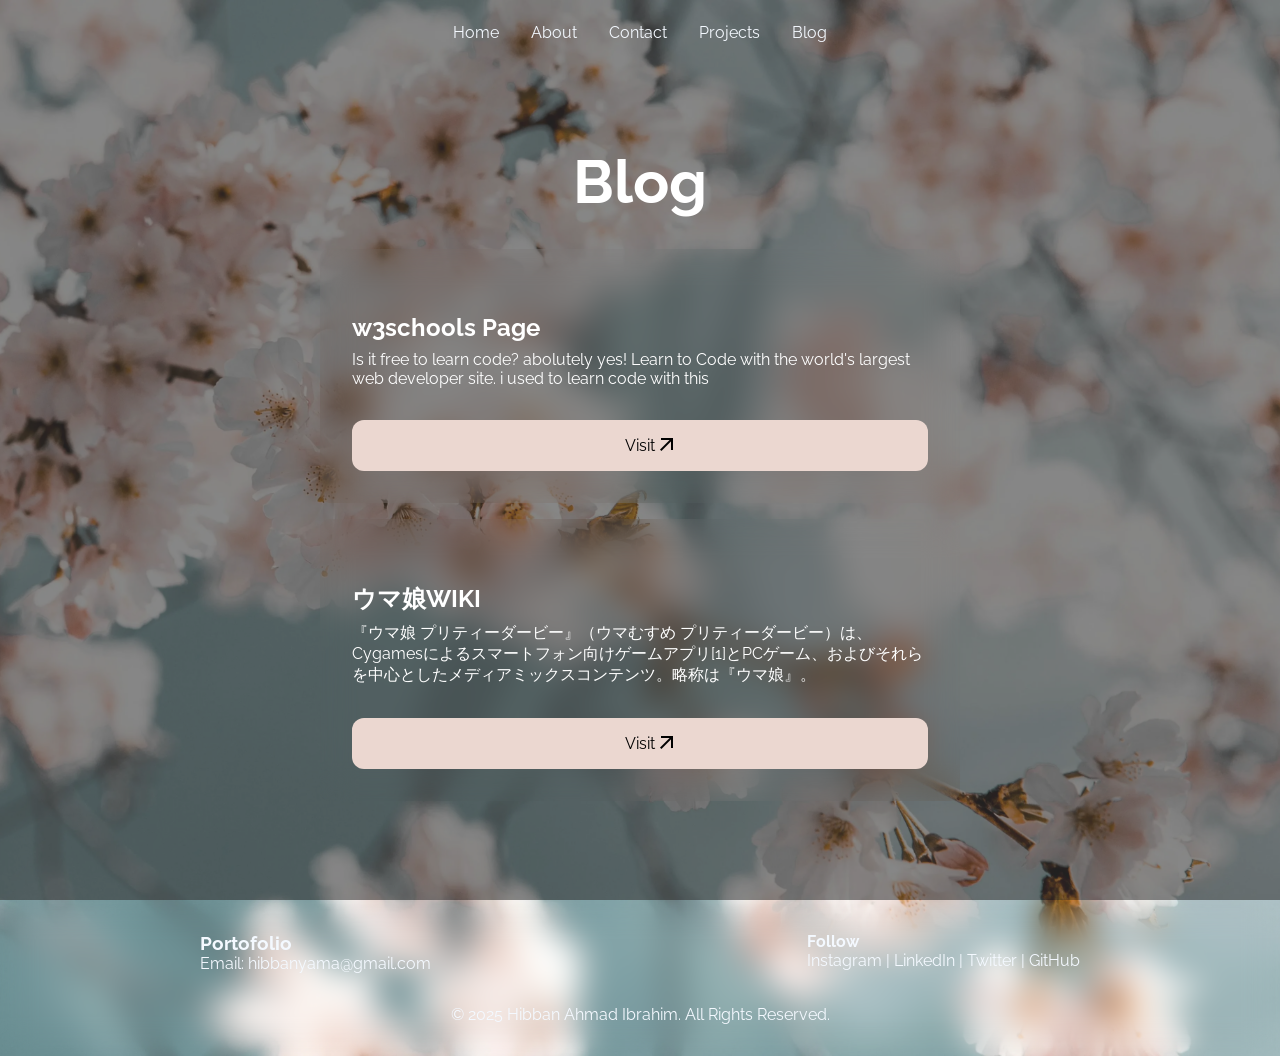
==== index/blog.html @ 0e6cdc51 "put files to the project dir from the project before" ====
<!DOCTYPE html>
<html lang="en">
  <head>
    <meta charset="UTF-8" />
    <meta name="viewport" content="width=device-width, initial-scale=1.0" />
    <link rel="stylesheet" href="../global/css/global.css" />
    <link rel="stylesheet" href="../pages/blog/style/style.css" />
    <link
      rel="icon"
      href="../resources/images/favicon/logo.png"
      type="images/png"
    />
    <link
      rel="stylesheet"
      href="https://fonts.googleapis.com/css2?family=Material+Symbols+Outlined:opsz,wght,FILL,GRAD@20,400,0,0&icon_names=arrow_outward"
    />
    <link href="https://unpkg.com/aos@2.3.1/dist/aos.css" rel="stylesheet" />
    <title>Home</title>
  </head>
  <body>
    <header>
      <nav class="sidebar">
        <div class="sidebar-content">
          <h1>山下真琴</h1>
          <button onclick="sidebar()">
            <div class="close-icon">
              <div class="line"></div>
            </div>
          </button>
        </div>

        <ul id="ul-sidebar">
          <a href="index.html"><li>Home</li></a>
          <a href="about.html"><li>About</li></a>
          <a href="contact.html"><li>Contact</li></a>
          <a href="project.html"><li>Projects</li></a>
          <a href="blog.html"><li>Blog</li></a>
        </ul>
      </nav>
      <nav class="navbar">
        <ul>
          <a href="index.html"><li>Home</li></a>
          <a href="about.html"><li>About</li></a>
          <a href="contact.html"><li>Contact</li></a>
          <a href="project.html"><li>Projects</li></a>
          <a href="blog.html"><li>Blog</li></a>
        </ul>
      </nav>
    </header>
    <main>
      <div alt="" class="bg"></div>
      <section>
        <div class="container">
          <div class="header">
            <h1>Blog</h1>
          </div>
          <div class="project-container">
            <div class="content">
              <div class="image-container">
                <img
                  src="https://encrypted-tbn0.gstatic.com/images?q=tbn:ANd9GcRDm4eon1hEJs0cc8Wkkzy9zS1f7R0OOcP10HfGbVNOPM8OjtaJHra1JjycZJ6E4xFkBIQ&usqp=CAU"
                  alt=""
                />
              </div>
              <div class="desc">
                <h2>w3schools Page</h2>
                <p>
                  Is it free to learn code? abolutely yes! Learn to Code with the world's largest web developer site. i used to learn code with this
                </p>
              </div>
              <div class="btn-option fade-up">
                <button
                  class="btn-1 fade-up"
                  onclick="window.open('https://w3schools.com', '_blank')"
                >
                  Visit
                  <span
                    class="material-symbols-outlined"
                    style="position: absolute; top: 0.8rem"
                  >
                    arrow_outward
                  </span>
                </button>
              </div>
            </div>

            <div class="content">
              <div class="image-container">
                <img
                  src="https://images.microcms-assets.io/assets/973fc097984b400db8729642ddff5938/1c24a997106247798328e4edd31a29dc/kv_pc.jpg?fm=webp"
                  alt=""
                />
              </div>
              <div class="desc">
                <h2>ウマ娘WIKI</h2>
                <p>
                  『ウマ娘 プリティーダービー』（ウマむすめ
                  プリティーダービー）は、Cygamesによるスマートフォン向けゲームアプリ[1]とPCゲーム、およびそれらを中心としたメディアミックスコンテンツ。略称は『ウマ娘』。
                </p>
              </div>
              <div class="btn-option fade-up">
                <button
                  class="btn-1 fade-up"
                  onclick="window.open('https://umamusume.jp', '_blank')"
                >
                  Visit
                  <span
                    class="material-symbols-outlined"
                    style="position: absolute; top: 0.8rem"
                  >
                    arrow_outward
                  </span>
                </button>
              </div>
            </div>
          </div>
        </div>
      </section>
    </main>
    <footer>
      <div class="footer-content">
        <div class="footer-about">
          <h3>Portofolio</h3>
          <p>Email: hibbanyama@gmail.com</p>
        </div>

        <div class="footer-social">
          <h4>Follow</h4>
          <a href="https://www.instagram.com/kagaya.01/">Instagram</a> |
          <a href="https://www.linkedin.com/in/hibban-ahmad-ibrahim-b05634379/"
            >LinkedIn</a
          >
          | <a href="https://x.com/hibbanibrahim09">Twitter</a> |
          <a href="https://github.com/kagaya-01">GitHub</a>
        </div>
      </div>
      <div class="footer-bottom">
        <p>&copy; 2025 Hibban Ahmad Ibrahim. All Rights Reserved.</p>
      </div>
    </footer>
  </body>
  <script src="../global/script/script.js"></script>
  <script src="../pages/index/script/script.js"></script>
  <script
    src="https://kit.fontawesome.com/f65a8d8213.js"
    crossorigin="anonymous"
  ></script>
  <script src="https://unpkg.com/aos@2.3.1/dist/aos.js"></script>
  <script>
    AOS.init();
  </script>
</html>
---- global/css/global.css ----
@import url('https://fonts.googleapis.com/css2?family=Noto+Sans+JP:wght@100..900&family=Poppins:ital,wght@0,100;0,200;0,300;0,400;0,500;0,600;0,700;0,800;0,900;1,100;1,200;1,300;1,400;1,500;1,600;1,700;1,800;1,900&family=Raleway:ital,wght@0,100..900;1,100..900&display=swap');
@import url('https://fonts.googleapis.com/css2?family=Noto+Serif+JP:wght@200..900&display=swap');

:root{
    --ani-duration: 0.5s;
    --ani-delay: 0.1s;
    --backdrop-value: 1rem;

    --mode: #f4f9ff;
    --white: #f4f9ff;
    --text-color: #000;
    --accent-color: #EBD7D0;
    --dark-mode: #363636;
    --dark-inv: rgba(36, 36, 36, 0.568);
    --gray: #aac4fa;
    --highlight-color: #FFF9AF;
}

@keyframes fadeUp{
    0%{
        bottom: -5rem;
        opacity: 0;
    }
    100%{
        bottom: 0;
        opacity: 1;
    }
}

@keyframes fadeIn {
    0% {
        opacity: 0;
    }

    100% {
        opacity: 1;
    }
}

@keyframes fadeRight {
    0% {
        left: -5rem;
        opacity: 0;
    }

    100% {
        left: 0;
        opacity: 1;
    }
}

.fade-up{
    animation: fadeUp var(--ani-duration) ease forwards;
}

.fade-in {
    animation: fadeIn var(--ani-duration) ease forwards;
}

.fade-right {
    animation: fadeRight var(--ani-duration) ease forwards;
}

@media only screen and (min-width: 401px) {
    .navbar {
        display: flex;
    }
    .sidebar{
        display: none;
    }
}

@media only screen and (max-width: 400px) {
    .navbar{
        display: none;
    }
    .sidebar{
        display: block;
    }
    footer{
        text-align: center;
    }
}

* {
    margin: 0;
    padding: 0;
    transition: all 0.2s ease-in-out;
    scroll-behavior: smooth;
    font-family: Raleway, sans-serif;
}

a {
    color: var(--white);
    text-decoration: none;
}

header{
    z-index: 9999;
}

.navbar{
    color: var(--white);
    justify-content: center;
    position: fixed;
    width: 100%;
    background-color: rgba(255, 255, 255, 0);
}

.navbar ul {
    display: flex;
    align-items: center;
}

.navbar ul a li {
    display: flex;
    align-items: center;
    box-sizing: border-box;
    padding: 1rem;
    list-style: none;
    height: 4rem;
    position: relative;
}

.navbar ul a li::before {
    content: " ";
    bottom: 1rem;
    display: flex;
    position: absolute;
    justify-content: center;
    align-items: center;
    bottom: 15px;
    left: 0;
    right: 0;
    margin: auto;
    background-color: var(--accent-color);
    height: 4px;
    border-radius: 10px;
    width: 0%;
}

.navbar ul a li:hover::before {
    transition: all 0.1s ease-in-out;
    width: 70%;
}

.navbar ul a{
    color: var(--bright-mode);
}

.bg {
    background-color: var(--dark-mode);
    min-width: 100%;
    height: 100vh;
    opacity: 0.6;
    position: fixed;
    top: 0;
    display: flex;
    align-items: start;
    justify-content: center;
    overflow: hidden;
}

.sidebar{
    height: 100vh;
    width: 15rem;
    position: fixed;
    top: 0;
    left: -10rem;
}

.sidebar-content{
    display: flex;
    align-items: center;
    position: relative;
}

.close-icon::before{
    content: "";
    position: absolute;
    background-color: var(--white);
    margin: auto;
    top: 0;
    bottom: var(--bottom, 1rem);
    right: 1.5rem;
    width: 2rem;
    transform: var(--rotate-before, rotate(0));
    border-radius: 2px;
    transition: all 0.3s ease-out;
    height: 3px;
}

.close-icon::after {
    content: "";
    position: absolute;
    background-color: var(--white);
    margin: auto;
    top: var(--top, 1rem);
    bottom: 0;
    right: 1.5rem;
    width: 2rem;
    transform: var(--rotate-after, rotate(0));
    border-radius: 2px;
    transition: all 0.3s ease-out;
    height: 3px;
}

.line{
    border-radius: 2px;
    background-color: var(--white);
    position: relative;
    opacity: 1;
    left: -0.5rem;
    width: 2rem;
    height: 3px;
}

.sidebar h1 {
    color: var(--white);
    font-family: "Noto Serif Jp", serif;
    padding: 1.5rem 2rem;
}

.sidebar button {
    background-color: #ffffff00;
    width: 2rem;
    height: 2rem;
    outline: none;
    border: 0;
}

.sidebar ul{
    display: none;
    list-style: none;
}

.sidebar ul li {
    box-sizing: content-box;
    padding: 1.5rem 2rem;
}

.sidebar ul li:hover {
    color: var(--text-color);
    background-color: var(--accent-color);
}

body {
    display: grid;
    min-height: 100vh;
    grid-template-rows: auto 1fr auto;
    background-size: cover;
    background-position: center;
}

main {
    min-height: 100vh;
    display: flex;
    flex-direction: column;
    align-items: center;
    justify-content: center;
}

section{
    display: flex;
    flex-direction: column;
    justify-content: center;
    align-items: center;
    gap: 2rem;
    z-index: 1;
}

footer {
    z-index: 999;
    backdrop-filter: blur(var(--backdrop-value));
    padding: 2rem 1.3rem  2rem 1.3rem;
    gap: 2rem;
    position: relative;
    display: flex;
    flex-direction: column;
    align-items: center;
    justify-content: center;
    color: var(--white);
}

.footer-content{
    gap: 1rem;
    overflow: hidden;
    width: 100%;
    display: flex;
    justify-content: space-around;
}
footer a{
    color: var(--white);
}
---- pages/blog/style/style.css ----
@media only screen and (max-width: 1000px) {
    .container{
        max-width: 90%;
    }
}

@media only screen and (min-width: 1001px) {
    .container{
        max-width: 50%;
    }
}

body{
    background-image: url('../../../resources/images/bg/pexels-suissounet-2101187.webp');
    color: white;
}

section{
    margin-top: 4rem;
}


.container{
    display: flex;
    flex-direction: column;
    gap: 2rem;
}

.header{
    display: flex;
    flex-direction: column;
    align-items: center;
    text-align: center;
    font-size: 250%;
    width: 100%;
}

.project-container{
    display: flex;
    flex-direction: column;
    gap: 1rem;
    align-items: center;
    justify-content: center;
    margin-bottom: 1rem;
}

.content{
    animation: fadeIn var(--ani-duration) ease forwards;
    width: 100%;
    box-sizing: border-box;
    padding: 2rem;
    border-radius: 10px;
    backdrop-filter: blur(var(--backdrop-value));
    display: flex;
    flex-direction: column;
    gap: 2rem;
}

.desc{
    display: flex;
    flex-direction: column;
    gap: 0.5rem;
}

.image-container{
    width: 100%; /* Full width of parent */
    max-height: 200px;
    display: flex;
    justify-content: center;
    align-items: center;
    overflow: hidden;
    border-radius: 10px;
}

.image-container img{
    width: 100%;
}

.content .btn-1 {
    border: 0;
    font-size: 1rem;
    color: var(--text-color);
    background-color: var(--accent-color);
    border-radius: 12px;
    padding: 1rem;
    width: 100%;
}

.content .btn-1:hover {
    background-color: var(--white);
    color: var(--text-color);
}

.btn-option {
    width: 100%;
    gap: 1rem;
    display: flex;
}

.btn-option button {
    position: relative;
    opacity: 0;
}

.btn-option button:nth-child(1) {
    animation-delay: var(--ani-delay);
}

.btn-option button:nth-child(2) {
    animation-delay: calc(var(--ani-delay) + 0.1s);
}
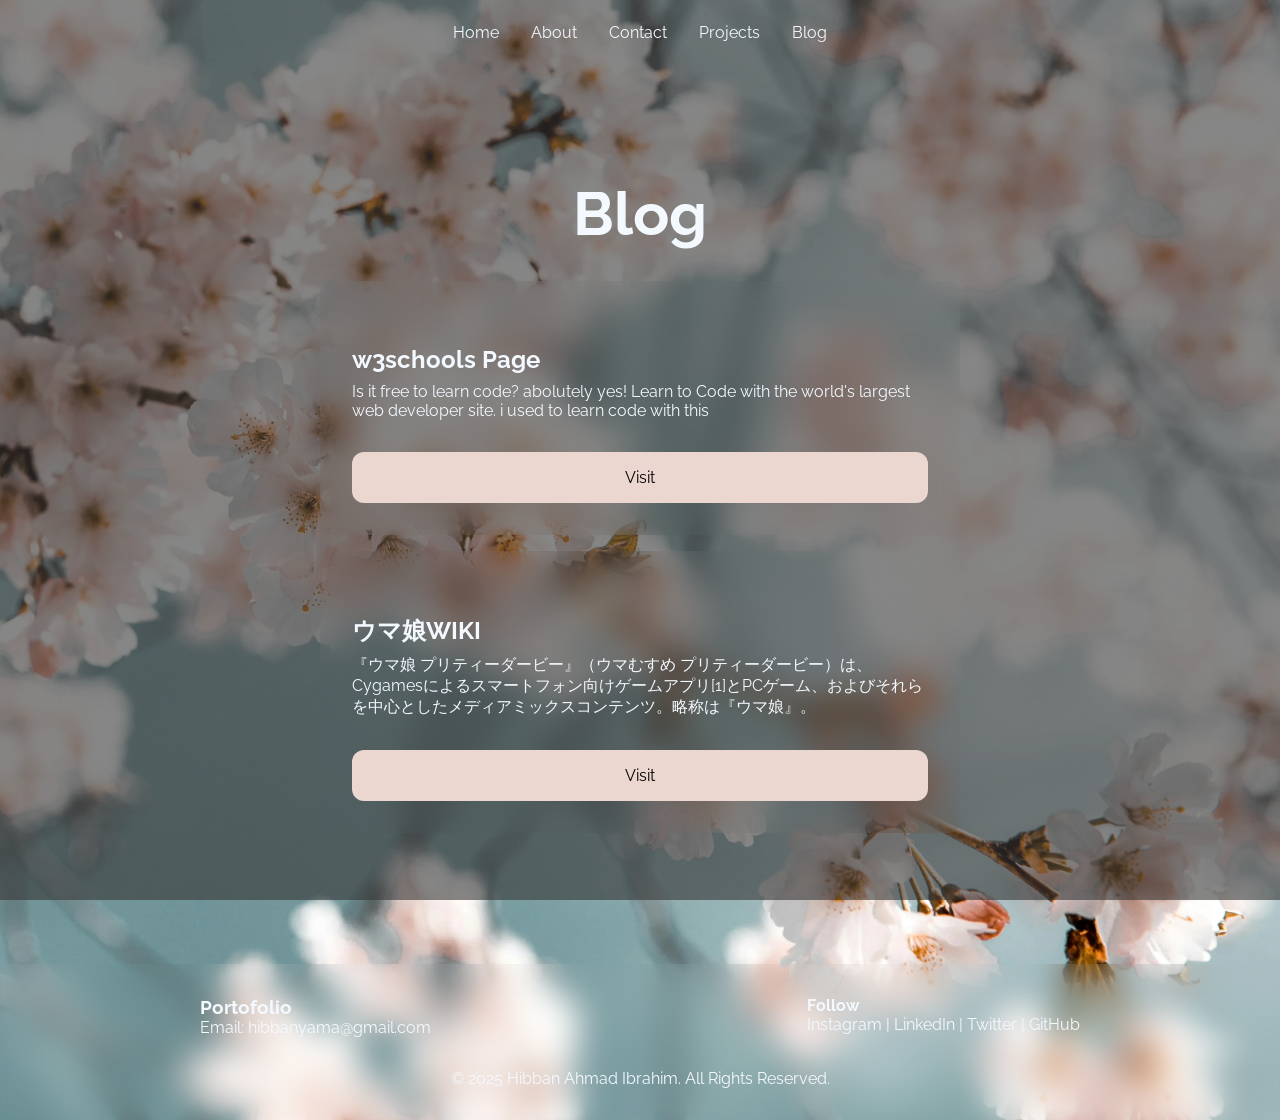
==== commit 4ce9e89d: "add logo, animations, overlay, and etc" ====
--- a/index/blog.html
+++ b/index/blog.html
@@ -4,7 +4,7 @@
     <meta charset="UTF-8" />
     <meta name="viewport" content="width=device-width, initial-scale=1.0" />
     <link rel="stylesheet" href="../global/css/global.css" />
-    <link rel="stylesheet" href="../pages/blog/style/style.css" />
+    <link rel="stylesheet" href="style.css" />
     <link
       rel="icon"
       href="../resources/images/favicon/logo.png"
@@ -31,9 +31,9 @@
 
         <ul id="ul-sidebar">
           <a href="index.html"><li>Home</li></a>
-          <a href="about.html"><li>About</li></a>
-          <a href="contact.html"><li>Contact</li></a>
-          <a href="project.html"><li>Projects</li></a>
+          <a href="index.html"><li>About</li></a>
+          <a href="index.html"><li>Projects</li></a>
+          <a href="index.html"><li>Contact</li></a>
           <a href="blog.html"><li>Blog</li></a>
         </ul>
       </nav>
@@ -74,12 +74,7 @@
                   onclick="window.open('https://w3schools.com', '_blank')"
                 >
                   Visit
-                  <span
-                    class="material-symbols-outlined"
-                    style="position: absolute; top: 0.8rem"
-                  >
-                    arrow_outward
-                  </span>
+                  <i class="fa-solid fa-arrow-up-right-from-square"></i>
                 </button>
               </div>
             </div>
@@ -104,12 +99,7 @@
                   onclick="window.open('https://umamusume.jp', '_blank')"
                 >
                   Visit
-                  <span
-                    class="material-symbols-outlined"
-                    style="position: absolute; top: 0.8rem"
-                  >
-                    arrow_outward
-                  </span>
+                  <i class="fa-solid fa-arrow-up-right-from-square"></i>
                 </button>
               </div>
             </div>
--- a/global/css/global.css
+++ b/global/css/global.css
@@ -5,7 +5,6 @@
     --ani-duration: 0.5s;
     --ani-delay: 0.1s;
     --backdrop-value: 1rem;
-
     --mode: #f4f9ff;
     --white: #f4f9ff;
     --text-color: #000;
@@ -49,6 +48,193 @@
     }
 }
 
+@keyframes anim-popup-from-back1{
+    0%{
+        transform: translateX(-10%) rotate(0deg);
+        filter: blur(1rem);
+        top: 0;
+    }
+
+    35% {
+        opacity: 0;
+    }
+
+    50%{
+        filter: blur(0);
+        transform: translateX(-80%);
+    }
+    100%{
+        opacity: 1;
+        transform: translateX(-60%) rotate(-10deg);
+        top: 14rem
+    }
+}
+
+@keyframes anim-popup-from-back1Out {
+    
+    0% {
+        opacity: 1;
+        transform: translateX(-60%) rotate(-10deg);
+        top: 14rem
+    }
+
+    50% {
+        filter: blur(0);
+        transform: translateX(-80%);
+    }
+
+    75% {
+        opacity: 0;
+    }
+
+    100% {
+        transform: translateX(-10%) rotate(0deg);
+        filter: blur(1rem);
+        top: 0;
+    }
+}
+
+@keyframes anim-popup-from-back2 {
+    0% {
+        opacity: 0;
+        transform: rotate(0deg);
+        transform: translateX(10%) rotate(0deg);
+        filter: blur(1rem);
+        top: 0;
+    }
+
+    35%{
+        opacity: 0;
+    }
+    
+    50% {
+        filter: blur(0);
+        transform: translateX(80%);
+    }
+
+    100% {
+        opacity: 1;
+        transform: translateX(60%) rotate(-10deg);
+        top: 7rem
+    }
+}
+
+@keyframes anim-popup-from-back2Out {
+
+    0% {
+        opacity: 1;
+        transform: translateX(60%) rotate(-10deg);
+        top: 7rem
+    }
+
+    50% {
+        filter: blur(0);
+        transform: translateX(80%);
+    }
+
+    75% {
+        opacity: 0;
+    }
+
+    100% {
+        transform: translateX(10%) rotate(0deg);
+        filter: blur(1rem);
+        top: 0;
+    }
+}
+
+@keyframes anim-popup-from-back3 {
+    0% {
+        opacity: 0;
+        transform: rotate(0deg);
+        transform: translateY(5rem) rotate(0deg);
+        filter: blur(1rem);
+    }
+
+    35% {
+        opacity: 0;
+    }
+
+    50% {
+        transform: translatey(-4rem);
+        filter: blur(0);
+    }
+
+    100% {
+        opacity: 1;
+        transform: translatey(-2rem) rotate(-10deg);
+    
+    }
+}
+
+@keyframes anim-popup-from-back3Out {
+
+    0% {
+        opacity: 1;
+        transform: translateY(-2rem) rotate(-10deg);
+    }
+
+    50% {
+        filter: blur(0);
+        transform: translateY(-4rem);
+    }
+
+    75% {
+        opacity: 0;
+    }
+
+    100% {
+        transform: translateY(5rem) rotate(0deg);
+        filter: blur(1rem);
+    }
+}
+
+.skill3:hover .popUp1-3{
+    animation: anim-popup-from-back1 0.5s ease-in-out forwards
+}
+.skill3:not(hover) .popUp1-3 {
+    animation: anim-popup-from-back1Out 0.5s ease-in-out forwards
+}
+
+.skill3:hover .popUp2-3 {
+    animation: anim-popup-from-back2 0.5s ease-in-out forwards
+}
+.skill3:not(hover) .popUp2-3 {
+    animation: anim-popup-from-back2Out 0.5s ease-in-out forwards
+}
+
+.skill3:hover .popUp3-3 {
+    animation: anim-popup-from-back3 0.5s ease-in-out forwards
+}
+
+.skill3:not(hover) .popUp3-3 {
+    animation: anim-popup-from-back3Out 0.5s ease-in-out forwards
+}
+
+.skill2:hover .popUp1-2 {
+    animation: anim-popup-from-back1 0.5s ease-in-out forwards
+}
+
+.skill2:not(hover) .popUp1-2 {
+    animation: anim-popup-from-back1Out 0.5s ease-in-out forwards
+}
+
+.skill2:hover .popUp2-2 {
+    animation: anim-popup-from-back2 0.5s ease-in-out forwards
+}
+
+.skill2:not(hover) .popUp2-2 {
+    animation: anim-popup-from-back2Out 0.5s ease-in-out forwards
+}
+
+.skill2:hover .popUp3-2 {
+    animation: anim-popup-from-back3 0.5s ease-in-out forwards
+}
+
+.skill2:not(hover) .popUp3-2 {
+    animation: anim-popup-from-back3Out 0.5s ease-in-out forwards
+}
+
 .fade-up{
     animation: fadeUp var(--ani-duration) ease forwards;
 }
@@ -85,18 +271,20 @@
 * {
     margin: 0;
     padding: 0;
-    transition: all 0.2s ease-in-out;
+    transition: all 0.1s ease-in-out;
     scroll-behavior: smooth;
     font-family: Raleway, sans-serif;
-}
-
-a {
+    box-sizing: border-box;
+    color: var(--white);
+}
+
+a{
     color: var(--white);
     text-decoration: none;
 }
 
 header{
-    z-index: 9999;
+    z-index: 999;
 }
 
 .navbar{
@@ -245,6 +433,9 @@
 }
 
 body {
+    background-image: url("../../../resources/images/bg/pexels-suissounet-2101187.webp");
+    background-position: top;
+    background-size: cover;
     display: grid;
     min-height: 100vh;
     grid-template-rows: auto 1fr auto;
@@ -253,11 +444,22 @@
 }
 
 main {
+    position: relative;
     min-height: 100vh;
     display: flex;
     flex-direction: column;
     align-items: center;
     justify-content: center;
+    position: relative;
+}
+
+.overlay{
+    display: none;
+    height: 100vh;
+    width: 100%;
+    top: 0;
+    position:fixed;
+    z-index: 99;
 }
 
 section{
@@ -267,6 +469,802 @@
     align-items: center;
     gap: 2rem;
     z-index: 1;
+    width: 100%;
+    min-height: 100vh;
+}
+
+@media only screen and (min-width: 901px) {
+
+    /* Profile */
+    .container-profile {
+        gap: 2rem;
+        width: 65%;
+        height: 25rem;
+        margin-bottom: 1rem;
+    }
+
+    .content-profile {
+        width: 50%;
+    }
+
+    .image-profile {
+        background-color: var(--accent-color);
+        width: 50%;
+        border-radius: 50% 0 50% 0;
+        display: flex;
+        height: inherit;
+    }
+
+    .image-profile img {
+        width: 400px;
+    }
+
+
+    /* About */
+    .profile-content-about {
+        backdrop-filter: blur(var(--backdrop-value));
+        width: 60%;
+        display: flex;
+        font-size: larger;
+    }
+
+    .desc-about {
+        width: 60%;
+    }
+
+    .skill-container-about {
+        padding: 1rem;
+        width: 60%;
+    }
+
+    .skill-content-about {
+        display: flex;
+        flex-direction: row;
+    }
+
+    /* Projects */
+
+    .project-container {
+        width: 60%;
+        gap: 1rem;
+        display: flex;
+        justify-content: center;
+        align-items: center;
+    }
+
+    .content-project {
+        max-width: 40%;
+    }
+
+    /* Contacts */
+    #contact-section {
+        display: flex;
+        flex-direction: column;
+        align-items: center;
+        margin-top: 4rem;
+    }
+
+    input {
+        background-color: rgba(0, 0, 0, 0.13);
+        backdrop-filter: blur(var(--backdrop-value));
+    }
+
+    textarea {
+        background-color: rgba(0, 0, 0, 0.13);
+        backdrop-filter: blur(var(--backdrop-value));
+    }
+
+    .container-contact {
+        backdrop-filter: blur(calc(var(--backdrop-value) - 0.5rem));
+        gap: 1rem;
+    }
+
+    .content-contact {
+        justify-content: space-between;
+        width: 50%;
+    }
+
+    .form-container-contact {
+        width: 50%;
+    }
+
+    #contactForm {
+        display: flex;
+        flex-direction: column;
+        gap: 1rem;
+    }
+}
+
+@media only screen and (max-width: 900px) {
+
+    /* Profile */
+    .image-profile {
+        backdrop-filter: blur(var(--backdrop-value));
+        border-radius: 50%;
+        display: flex;
+        height: 10rem;
+        margin: 4rem auto 0 auto;
+        align-items: flex-start;
+        height: 10rem;
+        width: 10rem;
+    }
+
+    .image-profile img {
+        width: 300px;
+    }
+
+    .container-profile {
+        gap: 4rem;
+        width: 65%;
+        min-height: 25rem;
+        flex-direction: column-reverse;
+    }
+
+
+    /* About */
+    .profile-content-about {
+        display: flex;
+        flex-direction: column-reverse;
+    }
+
+    .profile-content-about .desc-about {
+        width: 100%;
+        font-size: normal;
+    }
+
+    .skill-container-about {
+        padding: 2rem;
+        width: 100%;
+        gap: 1rem;
+    }
+
+    .skill-content-about {
+        align-items: center;
+        flex-direction: column;
+    }
+
+    .skill-content {
+        width: 90%;
+        border-radius: 12px;
+        backdrop-filter: blur(var(--backdrop-value));
+    }
+
+    /* Project */
+    .project-container {
+        width: 100%;
+        gap: 1rem;
+        display: flex;
+        flex-direction: column;
+        justify-content: center;
+        align-items: center;
+    }
+
+    .content-project {
+        max-width: 80%;
+    }
+
+    /* Contacts */
+    #contact-section {
+        margin-top: 1rem;
+    }
+
+    .container-contact {
+        flex-direction: column;
+        gap: 3rem;
+    }
+
+    .content-contact {
+        width: 100%;
+        align-items: center;
+        justify-content: center;
+    }
+
+    .form-container-contact {
+        width: 100%;
+    }
+
+    .form-container-contact #contactForm {
+        width: 100%;
+        display: flex;
+        flex-direction: column;
+        gap: 1rem;
+        justify-content: center;
+    }
+
+    input {
+        width: 100%;
+        background-color: rgba(0, 0, 0, 0.1);
+        backdrop-filter: blur(var(--backdrop-value));
+    }
+
+    textarea {
+        background-color: rgba(0, 0, 0, 0.1);
+        backdrop-filter: blur(var(--backdrop-value));
+    }
+}
+
+@media only screen and (max-width: 400px) {
+    .container-profile {
+        text-align: center;
+        top: 0;
+        position: absolute;
+        min-width: 80%;
+        flex-direction: column-reverse;
+    }
+
+    .content-profile {
+        justify-content: center;
+        align-items: center;
+    }
+
+    .image-profile {
+        backdrop-filter: blur(10px);
+        border-radius: 50%;
+        display: flex;
+        height: 10rem;
+        margin: 4rem auto 0 auto;
+        align-items: flex-start;
+        height: 10rem;
+        width: 10rem;
+    }
+
+    .image-profile img {
+        width: 300px;
+    }
+}
+
+.section-header-text{
+    font-size: 4rem;
+}
+
+
+
+/* Profile Section */
+.container-profile {
+    z-index: 1;
+    display: flex;
+    justify-content: center;
+    box-sizing: content-box;
+    margin-bottom: 1rem;
+    border-radius: 30px;
+}
+
+.image-profile {
+    position: relative;
+    justify-content: center;
+    overflow: hidden;
+}
+
+.content-profile {
+    box-sizing: border-box;
+    display: flex;
+    flex-direction: column;
+    height: inherit;
+    color: aliceblue;
+}
+
+.content-profile h2 {
+    opacity: 0;
+    color: var(--accent-color);
+    animation-delay: var(--ani-delay1);
+}
+
+.content-profile h1 {
+    opacity: 0;
+    animation-delay: var(--ani-delay2);
+    font-size: 400%;
+}
+
+.content-profile p {
+    opacity: 0;
+    animation-delay: var(--ani-delay3);
+    font-size: larger;
+    margin: 0 1rem 1rem 1rem;
+}
+
+.social-profile {
+    height: 100%;
+    display: flex;
+    gap: 1rem;
+    list-style: none;
+    margin-left: 1rem;
+}
+
+.social-profile li {
+    opacity: 0;
+    align-self: flex-end;
+    position: relative;
+    font-size: 2rem;
+    margin-bottom: 1rem;
+    animation: fadeUp var(--ani-duration) ease forwards;
+}
+
+.social-profile i {
+    color: var(--accent-color);
+}
+
+.social-profile li:nth-child(1) {
+    animation-delay: var(--ani-delay);
+}
+
+.social-profile li:nth-child(2) {
+    animation-delay: calc(var(--ani-delay) + 0.1s);
+}
+
+.social-profile li:nth-child(3) {
+    animation-delay: calc(var(--ani-delay) + 0.2s);
+}
+
+.social-profile li:nth-child(4) {
+    animation-delay: calc(var(--ani-delay) + 0.3s);
+}
+
+.btn-option-profile {
+    bottom: 0;
+    box-sizing: border-box;
+}
+
+.content-profile #btn-1 {
+    border: 0;
+    font-size: 1rem;
+    color: var(--text-color);
+    background-color: var(--accent-color);
+    border-radius: 12px;
+    padding: 1rem;
+    width: 100%;
+}
+
+.content-profile #btn-1:hover {
+    background-color: var(--white);
+    color: var(--text-color);
+}
+
+.content-profile #btn-2 {
+    border: 0;
+    box-sizing: content-box;
+    font-size: 1rem;
+    border: 1px solid rgb(255, 255, 255);
+    color: white;
+    background-color: #ffffff00;
+    border-radius: 12px;
+    padding: 1rem;
+    width: 100%;
+}
+
+.content-profile #btn-2:hover {
+    background-color: white;
+    color: black;
+    border: 1px solid rgba(0, 0, 0, 0);
+}
+
+.btn-option-profile {
+    width: 100%;
+    gap: 1rem;
+    display: flex;
+}
+
+.btn-option-profile button {
+    position: relative;
+    opacity: 0;
+}
+
+.btn-option-profile button:nth-child(1) {
+    animation-delay: var(--ani-delay);
+}
+
+.btn-option-profile button:nth-child(2) {
+    animation-delay: calc(var(--ani-delay) + 0.1s);
+}
+
+/* .slider-input {
+    position: absolute;
+    display: flex;
+    justify-content: center;
+    right: 0;
+    align-items: center;
+    background-color: aqua;
+} */
+
+#circle {
+    display: none;
+    position: absolute;
+    border-radius: 50%;
+    background-color: var(--accent-color);
+    width: 200px;
+    height: 3rem;
+}
+
+
+
+/*--------------------------------------------------------- About Section */
+
+#about-section{
+    min-height: 100vh;
+    padding: 5rem 0;
+    justify-content: flex-start;
+}
+
+.about-container {
+    gap: 1rem;
+    display: flex;
+    flex-direction: column;
+    justify-content: center;
+    align-items: center;
+}
+
+.profile-about {
+    padding: 1rem 0;
+    display: flex;
+    flex-direction: column;
+    align-items: center;
+    gap: 1rem;
+    width: 100%;
+}
+
+.profile-about ul li {
+    font-size: 130%;
+}
+
+.profile-about img {
+    width: 300px;
+}
+
+.profile-content-about {
+    padding: 1rem;
+    box-sizing: border-box;
+    border-radius: 12px;
+    display: flex;
+    justify-content: center;
+    align-items: center;
+}
+
+.profile-content-about .desc-about {
+    position: relative;
+    list-style: none;
+    padding: 2rem;
+    box-sizing: border-box;
+    display: flex;
+    flex-direction: column;
+    align-items: center;
+    justify-content: space-between;
+}
+
+.profile-content-about .image-about {
+    display: flex;
+    position: relative;
+    justify-content: center;
+    border-radius: 50%;
+    width: 15rem;
+    height: 15rem;
+    overflow: hidden;
+}
+
+.skill-container-about {
+    display: flex;
+    flex-direction: column;
+    gap: 1rem;
+    box-sizing: border-box;
+}
+
+.skill-content-about{
+    display: flex;
+    justify-content: center;
+    gap: 4rem;
+}
+
+.skill-container-about h2 {
+    position: relative;
+}
+
+.skill-content {
+    border-radius: 12px;
+    backdrop-filter: blur(var(--backdrop-value));
+    display: flex;
+    width: 100%;
+    text-align: center;
+    flex-direction: column;
+    justify-items: center;
+    align-items: center;
+    position: relative;
+    padding: 1.5rem 0.5rem;
+    gap: 1rem;
+}
+.skill-content .icon1{
+    width: 100%;
+    font-size: 2.3rem;
+}
+
+.skill-content:hover{
+    transform: scale(1.1);
+}
+
+.skill-content-icon{
+    list-style: none;
+    display: flex;
+    gap: 0.5rem;
+    justify-content: center;
+    align-items: center;
+}
+
+.skill-content-icon img, i{
+    font-size: 1.6rem;
+    width: 1.5rem;
+}
+
+.skill-content-icon .icons-skill:hover{
+    transform: scale(1.1);
+}
+
+.animate-icons-container{
+    position: absolute;
+    z-index: -1;
+    width: 90%;
+    height: 100%;
+    top: 0;
+}
+
+.animate-icons{
+    position: absolute;
+    opacity: 0;
+    width: 100%;
+    left: 0;
+    right: 0;
+    font-size: 3rem;
+    pointer-events: none;
+}
+
+
+/*--------------------------------------------------------- Project */
+#project-section{
+    padding: 5rem 0;
+    min-height: 100vh;
+    display: flex;
+    flex-direction: column;
+    justify-content: flex-start;
+    align-items: center;
+    gap: 2rem;
+}
+
+.content-project {
+    animation: fadeIn var(--ani-duration) ease forwards;
+    
+    box-sizing: border-box;
+    padding: 1rem;
+    border-radius: 10px;
+    backdrop-filter: blur(var(--backdrop-value));
+    display: flex;
+    flex-direction: column;
+    gap: 1.5rem;
+}
+
+.desc-project {
+    display: flex;
+    flex-direction: column;
+    overflow: hidden;
+    max-height: 6rem;
+    gap: 0.5rem;
+}
+
+.desc-project p::before {
+    position: absolute;
+    width: 2rem;
+    height: 1rem;
+    background-color: #000;
+}
+
+.image-container-project {
+    width: 100%;
+    /* Full width of parent */
+    max-height: 200px;
+    overflow: hidden;
+    border-radius: 10px;
+}
+
+.image-container-project img {
+    width: 100%;
+}
+
+.content-project #btn-1 {
+    border: 0;
+    font-size: 1rem;
+    color: var(--text-color);
+    background-color: var(--accent-color);
+    border-radius: 12px;
+    padding: 1rem;
+    width: 100%;
+}
+
+.content-project #btn-1:hover {
+    background-color: var(--white);
+    color: var(--text-color);
+}
+
+.content-project #btn-2 {
+    border: 0;
+    box-sizing: content-box;
+    font-size: 1rem;
+    border: 1px solid rgb(255, 255, 255);
+    color: white;
+    background-color: #ffffff00;
+    border-radius: 12px;
+    padding: 1rem;
+    width: 100%;
+}
+
+.content-project #btn-2:hover {
+    background-color: white;
+    color: black;
+    border: 1px solid rgba(0, 0, 0, 0);
+}
+
+.btn-option-project {
+    width: 100%;
+}
+
+.btn-option-project button i{
+    font-size: 1.1rem;
+    color: rgb(255, 255, 255);
+}
+.btn-option-project:hover i {
+    color: black;
+}
+
+.btn-option-project button {
+    gap: 0.2rem;
+    display: flex;
+    align-items: center;
+    justify-content: center;
+    position: relative;
+    opacity: 0;
+}
+
+.btn-option-project button:nth-child(1) {
+    animation-delay: var(--ani-delay);
+}
+
+.btn-option-project button:nth-child(2) {
+    animation-delay: calc(var(--ani-delay) + 0.1s);
+}
+
+
+/*--------------------------------------------------------- Contact */
+
+#contact-section {
+    width: 100%;
+    min-height: 100vh;
+    display: flex;
+    justify-content: center;
+    align-items: center;
+    padding: 2rem 0;
+}
+
+.container-contact {
+    min-width: 70%;
+    min-height: 23rem;
+    display: flex;
+    justify-content: center;
+    border-radius: 10px;
+    background-color: rgba(0, 0, 0, 0);
+    padding: 2rem;
+}
+
+.content-contact {
+    display: flex;
+    flex-direction: column;
+}
+
+.content-contact h1 {
+    font-size: 350%;
+}
+
+.content-contact ul {
+    list-style: none;
+    display: flex;
+    font-size: 250%;
+}
+
+.content-contact li {
+    padding: 0 1rem;
+}
+
+.social-contact li {
+    opacity: 0;
+    align-self: flex-end;
+    position: relative;
+    font-size: 2rem;
+    margin-bottom: 1rem;
+    animation: fadeUp var(--ani-duration) ease forwards;
+}
+
+.social-contact i {
+    color: var(--accent-color);
+}
+
+.social-contact li:nth-child(1) {
+    animation-delay: var(--ani-delay);
+}
+
+.social-contact li:nth-child(2) {
+    animation-delay: calc(var(--ani-delay) + 0.1s);
+}
+
+.social-contact li:nth-child(3) {
+    animation-delay: calc(var(--ani-delay) + 0.2s);
+}
+
+.social-contact li:nth-child(4) {
+    animation-delay: calc(var(--ani-delay) + 0.3s);
+}
+
+.grid-contact {
+    display: flex;
+    flex-direction: column;
+    gap: 1rem;
+}
+
+label {
+    display: flex;
+    flex-direction: column;
+}
+
+.container-contact input {
+    z-index: 11;
+    font-size: medium;
+    color: var(--white);
+    padding: 0.7rem;
+    border-radius: 7px;
+    margin-top: 0.5rem;
+    border: 0;
+    outline: none;
+}
+
+.container-contact textarea {
+    z-index: 11;
+    font-size: medium;
+    color: var(--white);
+    padding: 0.7rem;
+    margin-top: 0.5rem;
+    border-radius: 7px;
+    border: 0;
+    outline: none;
+    max-height: 140px;
+    resize: vertical
+}
+
+.form-container {
+    opacity: 0;
+    animation: fadeIn var(--ani-duration) ease forwards;
+    display: flex;
+    align-items: center;
+    justify-content: center;
+}
+
+#contactForm {
+    width: 90%;
+}
+
+.btn-contact {
+    display: flex;
+    justify-content: center;
+    align-items: center;
+}
+
+.btn-contact button {
+    background-color: #dddddd00;
+    border: var(--white) 1px solid;
+    border-radius: 10px;
+    font-size: large;
+    color: var(--white);
+    padding: 1rem;
+    width: 100%;
+}
+
+.btn-contact button:hover {
+    background-color: var(--white);
+    border-radius: 10px;
+    color: var(--dark-mode);
+    padding: 1rem;
+    width: 100%;
 }
 
 footer {
@@ -291,4 +1289,4 @@
 }
 footer a{
     color: var(--white);
-}
+}
--- a/index/style.css
+++ b/index/style.css
@@ -0,0 +1,118 @@
+@media only screen and (max-width: 1000px) {
+    .container{
+        max-width: 90%;
+    }
+}
+
+@media only screen and (min-width: 1001px) {
+    .container{
+        max-width: 50%;
+    }
+}
+
+body{
+    background-image: url('../../../resources/images/bg/pexels-suissounet-2101187.webp');
+    color: white;
+}
+
+section{
+    margin-top: 4rem;
+}
+
+
+.container{
+    display: flex;
+    align-items: center;
+    flex-direction: column;
+    gap: 2rem;
+}
+
+.header{
+    display: flex;
+    flex-direction: column;
+    align-items: center;
+    text-align: center;
+    font-size: 250%;
+    width: 100%;
+}
+
+.project-container{
+    width: 100%;
+    display: flex;
+    flex-direction: column;
+    gap: 1rem;
+    align-items: center;
+    justify-content: center;
+    margin-bottom: 1rem;
+}
+
+.content{
+    animation: fadeIn var(--ani-duration) ease forwards;
+    width: 100%;
+    box-sizing: border-box;
+    padding: 2rem;
+    border-radius: 10px;
+    backdrop-filter: blur(var(--backdrop-value));
+    display: flex;
+    flex-direction: column;
+    gap: 2rem;
+}
+
+.desc{
+    display: flex;
+    flex-direction: column;
+    gap: 0.5rem;
+}
+
+.image-container{
+    width: 100%; /* Full width of parent */
+    max-height: 200px;
+    display: flex;
+    justify-content: center;
+    align-items: center;
+    overflow: hidden;
+    border-radius: 10px;
+}
+
+.image-container img{
+    width: 100%;
+}
+
+.content .btn-1 {
+    border: 0;
+    font-size: 1rem;
+    color: var(--text-color);
+    background-color: var(--accent-color);
+    border-radius: 12px;
+    padding: 1rem;
+    width: 100%;
+}
+
+.content .btn-1:hover {
+    background-color: var(--white);
+    color: var(--text-color);
+}
+
+.btn-option {
+    width: 100%;
+    gap: 1rem;
+    display: flex;
+}
+
+.btn-option i{
+    font-size: 1rem;
+    color: black;
+}
+
+.btn-option button {
+    position: relative;
+    opacity: 0;
+}
+
+.btn-option button:nth-child(1) {
+    animation-delay: var(--ani-delay);
+}
+
+.btn-option button:nth-child(2) {
+    animation-delay: calc(var(--ani-delay) + 0.1s);
+}
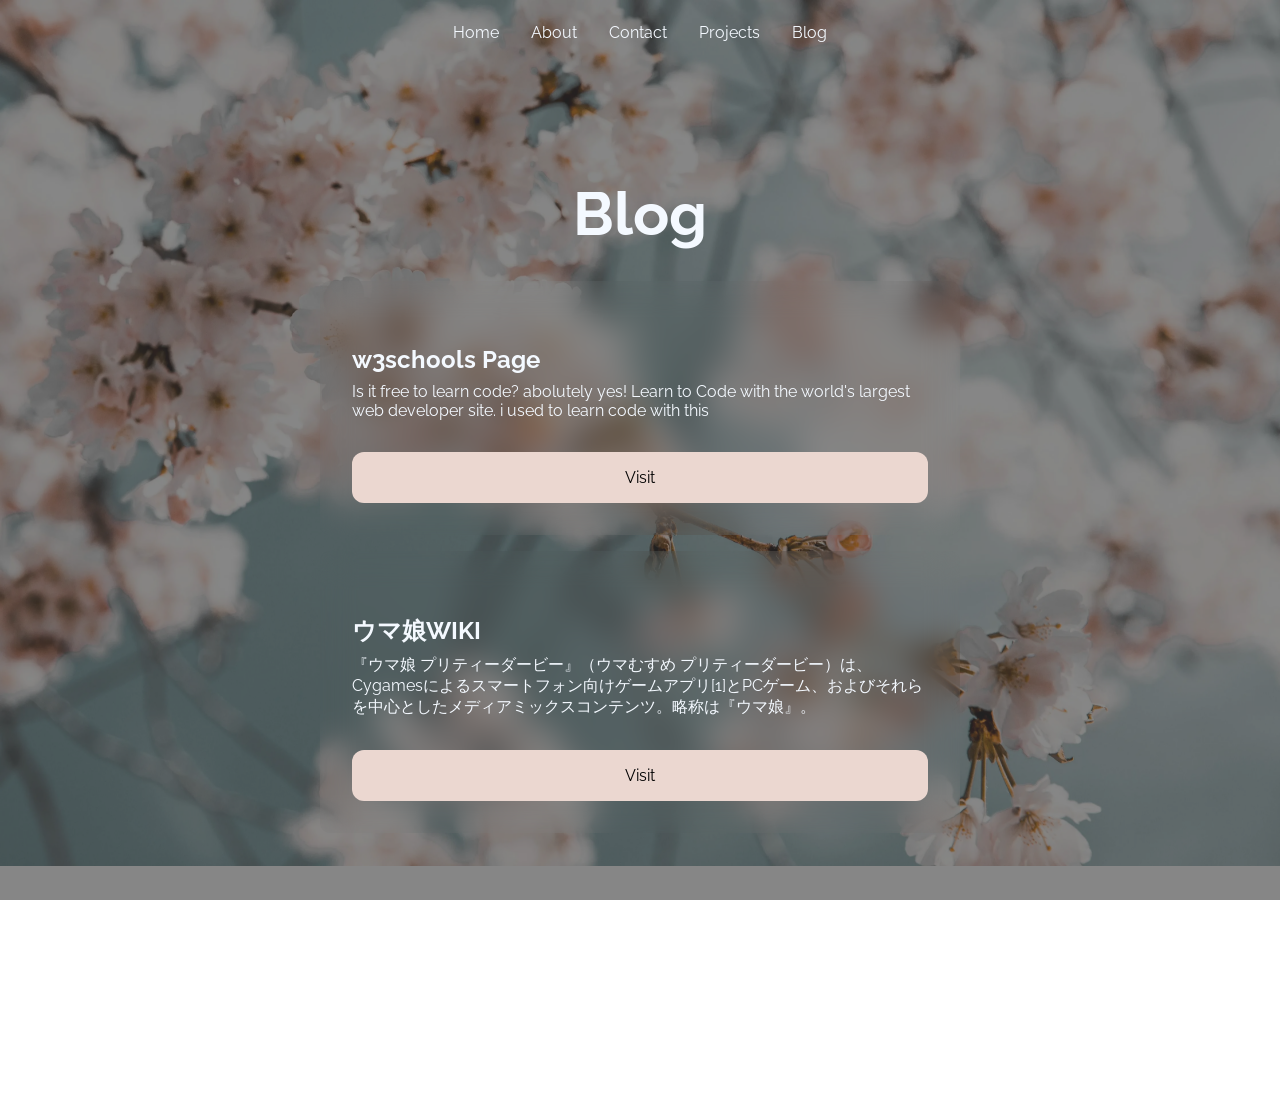
==== commit 888ac50e: "bg fix" ====
--- a/index/blog.html
+++ b/index/blog.html
@@ -18,6 +18,7 @@
     <title>Home</title>
   </head>
   <body>
+    <img src="./../../../resources/images/bg/pexels-suissounet-2101187.webp" class="bg-image" alt="" srcset="">
     <header>
       <nav class="sidebar">
         <div class="sidebar-content">
--- a/global/css/global.css
+++ b/global/css/global.css
@@ -4,6 +4,7 @@
 :root{
     --ani-duration: 0.5s;
     --ani-delay: 0.1s;
+    --ani-popUp: 0.3s;
     --backdrop-value: 1rem;
     --mode: #f4f9ff;
     --white: #f4f9ff;
@@ -52,7 +53,8 @@
     0%{
         transform: translateX(-10%) rotate(0deg);
         filter: blur(1rem);
-        top: 0;
+        top: 14rem;
+        
     }
 
     35% {
@@ -66,7 +68,7 @@
     100%{
         opacity: 1;
         transform: translateX(-60%) rotate(-10deg);
-        top: 14rem
+        top: 7rem;
     }
 }
 
@@ -75,7 +77,7 @@
     0% {
         opacity: 1;
         transform: translateX(-60%) rotate(-10deg);
-        top: 14rem
+        top: 7rem;
     }
 
     50% {
@@ -90,7 +92,7 @@
     100% {
         transform: translateX(-10%) rotate(0deg);
         filter: blur(1rem);
-        top: 0;
+        top: 14rem;
     }
 }
 
@@ -100,7 +102,7 @@
         transform: rotate(0deg);
         transform: translateX(10%) rotate(0deg);
         filter: blur(1rem);
-        top: 0;
+        top: 14rem;
     }
 
     35%{
@@ -115,7 +117,7 @@
     100% {
         opacity: 1;
         transform: translateX(60%) rotate(-10deg);
-        top: 7rem
+        top: 10rem
     }
 }
 
@@ -124,7 +126,7 @@
     0% {
         opacity: 1;
         transform: translateX(60%) rotate(-10deg);
-        top: 7rem
+        top: 10rem
     }
 
     50% {
@@ -139,7 +141,7 @@
     100% {
         transform: translateX(10%) rotate(0deg);
         filter: blur(1rem);
-        top: 0;
+        top: 14rem;
     }
 }
 
@@ -189,50 +191,77 @@
     }
 }
 
+.skill1:hover .popUp1-1 {
+    animation: anim-popup-from-back1 var(--ani-popUp) ease-in-out forwards
+}
+
+.skill1:not(hover) .popUp1-1 {
+    animation: anim-popup-from-back1Out var(--ani-popUp) ease-in-out forwards
+}
+
+.skill1:hover .popUp2-1 {
+    animation: anim-popup-from-back2 var(--ani-popUp) ease-in-out forwards
+}
+
+.skill1:not(hover) .popUp2-1 {
+    animation: anim-popup-from-back2Out var(--ani-popUp) ease-in-out forwards
+}
+
+.skill1:hover .popUp3-1 {
+    animation: anim-popup-from-back3 var(--ani-popUp) ease-in-out forwards
+}
+
+.skill1:not(hover) .popUp3-1 {
+    animation: anim-popup-from-back3Out var(--ani-popUp) ease-in-out forwards
+}
+
+
+/* Skill 2 */
+.skill2:hover .popUp1-2 {
+    animation: anim-popup-from-back1 var(--ani-popUp) ease-in-out forwards
+}
+
+.skill2:not(hover) .popUp1-2 {
+    animation: anim-popup-from-back1Out var(--ani-popUp) ease-in-out forwards
+}
+
+.skill2:hover .popUp2-2 {
+    animation: anim-popup-from-back2 var(--ani-popUp) ease-in-out forwards
+}
+
+.skill2:not(hover) .popUp2-2 {
+    animation: anim-popup-from-back2Out var(--ani-popUp) ease-in-out forwards
+}
+
+.skill2:hover .popUp3-2 {
+    animation: anim-popup-from-back3 var(--ani-popUp) ease-in-out forwards
+}
+
+.skill2:not(hover) .popUp3-2 {
+    animation: anim-popup-from-back3Out var(--ani-popUp) ease-in-out forwards
+}
+
+/* Skill 3 */
 .skill3:hover .popUp1-3{
-    animation: anim-popup-from-back1 0.5s ease-in-out forwards
+    animation: anim-popup-from-back1 var(--ani-popUp) ease-in-out forwards
 }
 .skill3:not(hover) .popUp1-3 {
-    animation: anim-popup-from-back1Out 0.5s ease-in-out forwards
+    animation: anim-popup-from-back1Out var(--ani-popUp) ease-in-out forwards
 }
 
 .skill3:hover .popUp2-3 {
-    animation: anim-popup-from-back2 0.5s ease-in-out forwards
+    animation: anim-popup-from-back2 var(--ani-popUp) ease-in-out forwards
 }
 .skill3:not(hover) .popUp2-3 {
-    animation: anim-popup-from-back2Out 0.5s ease-in-out forwards
+    animation: anim-popup-from-back2Out var(--ani-popUp) ease-in-out forwards
 }
 
 .skill3:hover .popUp3-3 {
-    animation: anim-popup-from-back3 0.5s ease-in-out forwards
+    animation: anim-popup-from-back3 var(--ani-popUp) ease-in-out forwards
 }
 
 .skill3:not(hover) .popUp3-3 {
-    animation: anim-popup-from-back3Out 0.5s ease-in-out forwards
-}
-
-.skill2:hover .popUp1-2 {
-    animation: anim-popup-from-back1 0.5s ease-in-out forwards
-}
-
-.skill2:not(hover) .popUp1-2 {
-    animation: anim-popup-from-back1Out 0.5s ease-in-out forwards
-}
-
-.skill2:hover .popUp2-2 {
-    animation: anim-popup-from-back2 0.5s ease-in-out forwards
-}
-
-.skill2:not(hover) .popUp2-2 {
-    animation: anim-popup-from-back2Out 0.5s ease-in-out forwards
-}
-
-.skill2:hover .popUp3-2 {
-    animation: anim-popup-from-back3 0.5s ease-in-out forwards
-}
-
-.skill2:not(hover) .popUp3-2 {
-    animation: anim-popup-from-back3Out 0.5s ease-in-out forwards
+    animation: anim-popup-from-back3Out var(--ani-popUp) ease-in-out forwards
 }
 
 .fade-up{
@@ -343,6 +372,7 @@
     opacity: 0.6;
     position: fixed;
     top: 0;
+    z-index: 2;
     display: flex;
     align-items: start;
     justify-content: center;
@@ -433,7 +463,6 @@
 }
 
 body {
-    background-image: url("../../../resources/images/bg/pexels-suissounet-2101187.webp");
     background-position: top;
     background-size: cover;
     display: grid;
@@ -443,6 +472,12 @@
     background-position: center;
 }
 
+.bg-image{
+    position: fixed;
+    width: 100%;
+    z-index: 1;
+}
+
 main {
     position: relative;
     min-height: 100vh;
@@ -468,7 +503,7 @@
     justify-content: center;
     align-items: center;
     gap: 2rem;
-    z-index: 1;
+    z-index: 2;
     width: 100%;
     min-height: 100vh;
 }
@@ -515,6 +550,7 @@
     .skill-container-about {
         padding: 1rem;
         width: 60%;
+        
     }
 
     .skill-content-about {
@@ -624,9 +660,10 @@
     }
 
     .skill-content {
-        width: 90%;
+        max-width: 90%;
         border-radius: 12px;
         backdrop-filter: blur(var(--backdrop-value));
+        pointer-events: none;
     }
 
     /* Project */
@@ -942,14 +979,14 @@
 .skill-container-about {
     display: flex;
     flex-direction: column;
-    gap: 1rem;
+    gap: 4rem;
     box-sizing: border-box;
 }
 
 .skill-content-about{
     display: flex;
     justify-content: center;
-    gap: 4rem;
+    gap: 2rem;
 }
 
 .skill-container-about h2 {
@@ -966,7 +1003,7 @@
     justify-items: center;
     align-items: center;
     position: relative;
-    padding: 1.5rem 0.5rem;
+    padding: 1.5rem 1rem;
     gap: 1rem;
 }
 .skill-content .icon1{
@@ -1243,6 +1280,12 @@
     width: 90%;
 }
 
+.input-form{
+    display: flex;
+    flex-direction: column;
+    gap: 1rem;
+}
+
 .btn-contact {
     display: flex;
     justify-content: center;
--- a/index/style.css
+++ b/index/style.css
@@ -11,8 +11,13 @@
 }
 
 body{
-    background-image: url('../../../resources/images/bg/pexels-suissounet-2101187.webp');
     color: white;
+}
+
+.bg-image{
+    position: fixed;
+    width: 100%;
+    z-index: 1;
 }
 
 section{
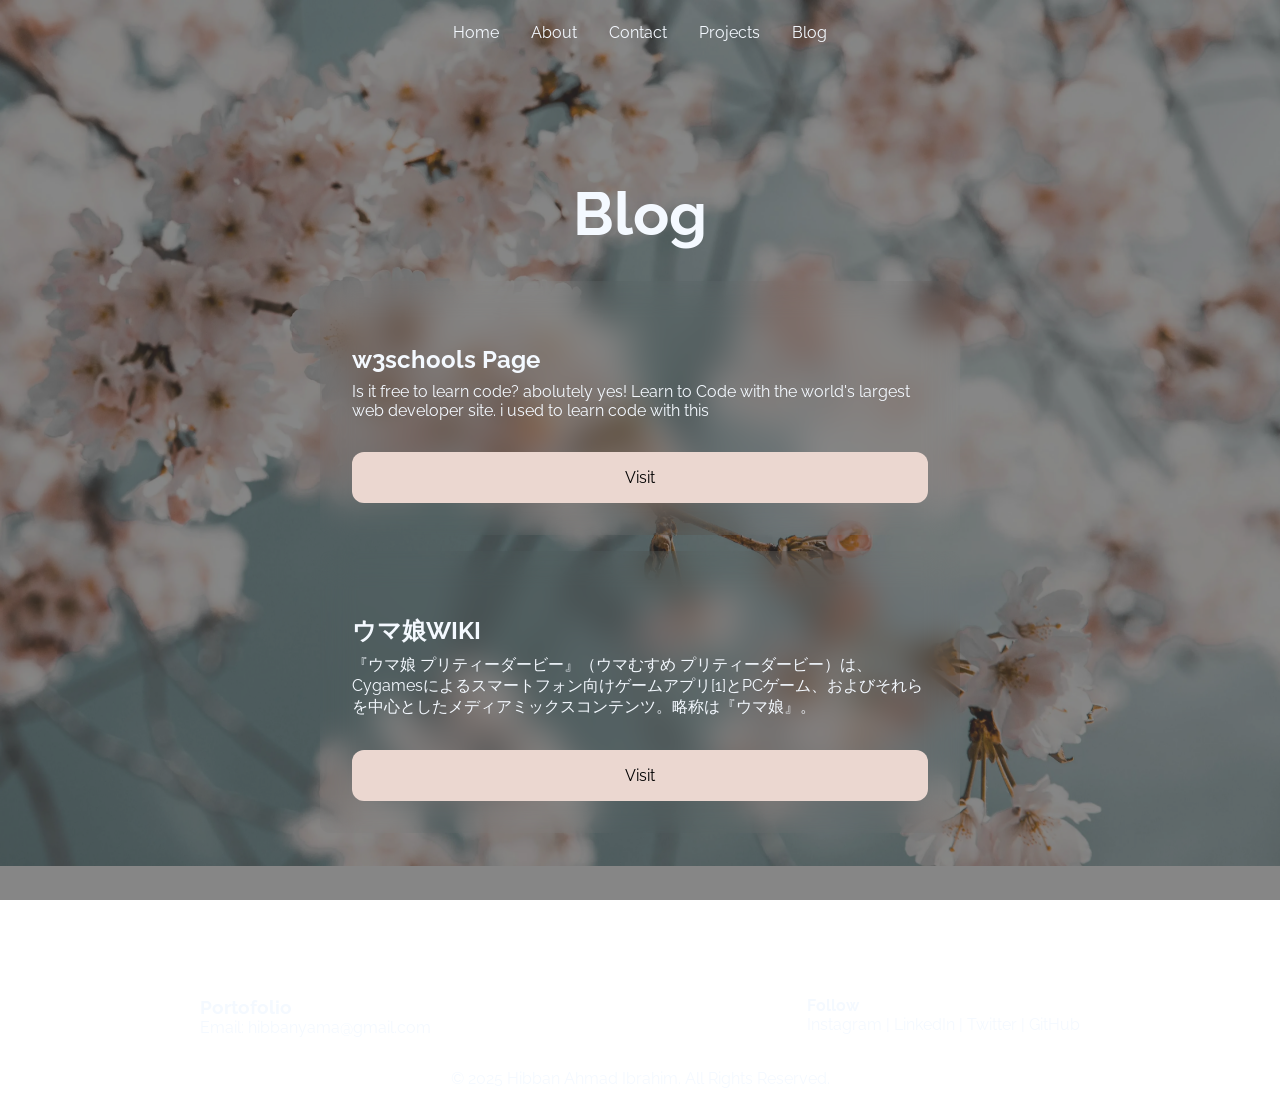
==== commit 93f27be4: "dir bg fix" ====
--- a/index/blog.html
+++ b/index/blog.html
@@ -18,7 +18,7 @@
     <title>Home</title>
   </head>
   <body>
-    <img src="./../../../resources/images/bg/pexels-suissounet-2101187.webp" class="bg-image" alt="" srcset="">
+    <img src="./../resources/images/bg/pexels-suissounet-2101187.webp" class="bg-image" alt="" srcset="">
     <header>
       <nav class="sidebar">
         <div class="sidebar-content">
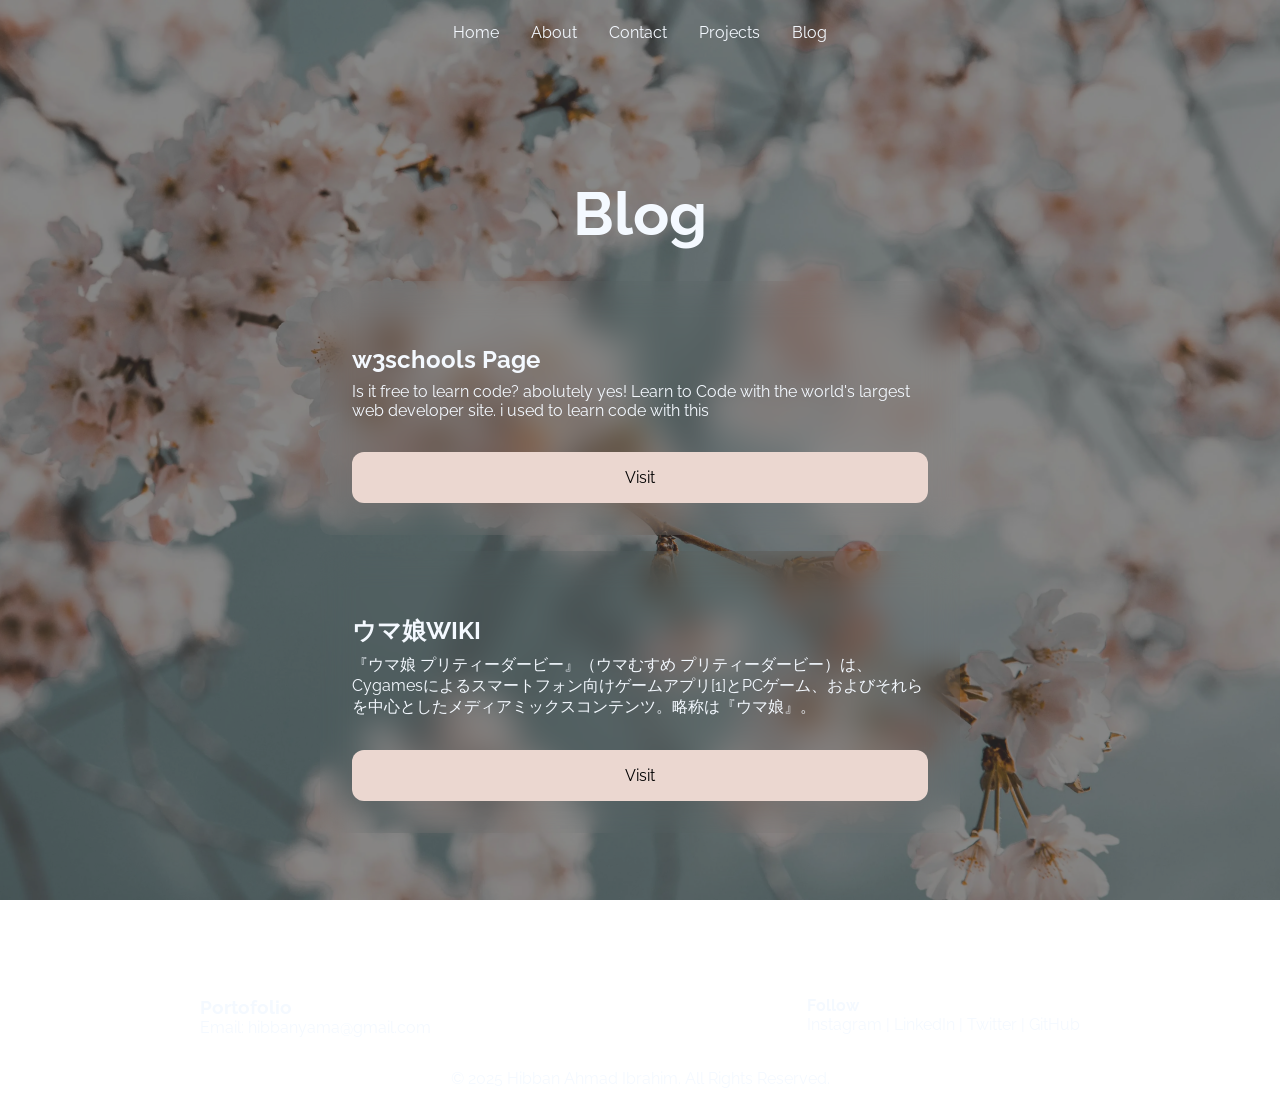
==== commit 2b9eb06b: "dir bg fix" ====
--- a/index/blog.html
+++ b/index/blog.html
@@ -18,7 +18,6 @@
     <title>Home</title>
   </head>
   <body>
-    <img src="./../resources/images/bg/pexels-suissounet-2101187.webp" class="bg-image" alt="" srcset="">
     <header>
       <nav class="sidebar">
         <div class="sidebar-content">
--- a/global/css/global.css
+++ b/global/css/global.css
@@ -463,17 +463,20 @@
 }
 
 body {
+    background-image: url("./../../resources/images/bg/pexels-suissounet-2101187.webp");
     background-position: top;
     background-size: cover;
     display: grid;
     min-height: 100vh;
     grid-template-rows: auto 1fr auto;
     background-size: cover;
+    background-attachment: fixed;
     background-position: center;
 }
 
 .bg-image{
     position: fixed;
+    min-height: 100vh;
     width: 100%;
     z-index: 1;
 }
--- a/index/style.css
+++ b/index/style.css
@@ -12,12 +12,13 @@
 
 body{
     color: white;
-}
-
-.bg-image{
-    position: fixed;
-    width: 100%;
-    z-index: 1;
+    background-image: url("./../resources/images/bg/pexels-suissounet-2101187.webp");
+    background-position: top;
+    background-size: cover;
+    min-height: 100vh;
+    background-size: cover;
+    background-attachment: fixed;
+    background-position: center;
 }
 
 section{
